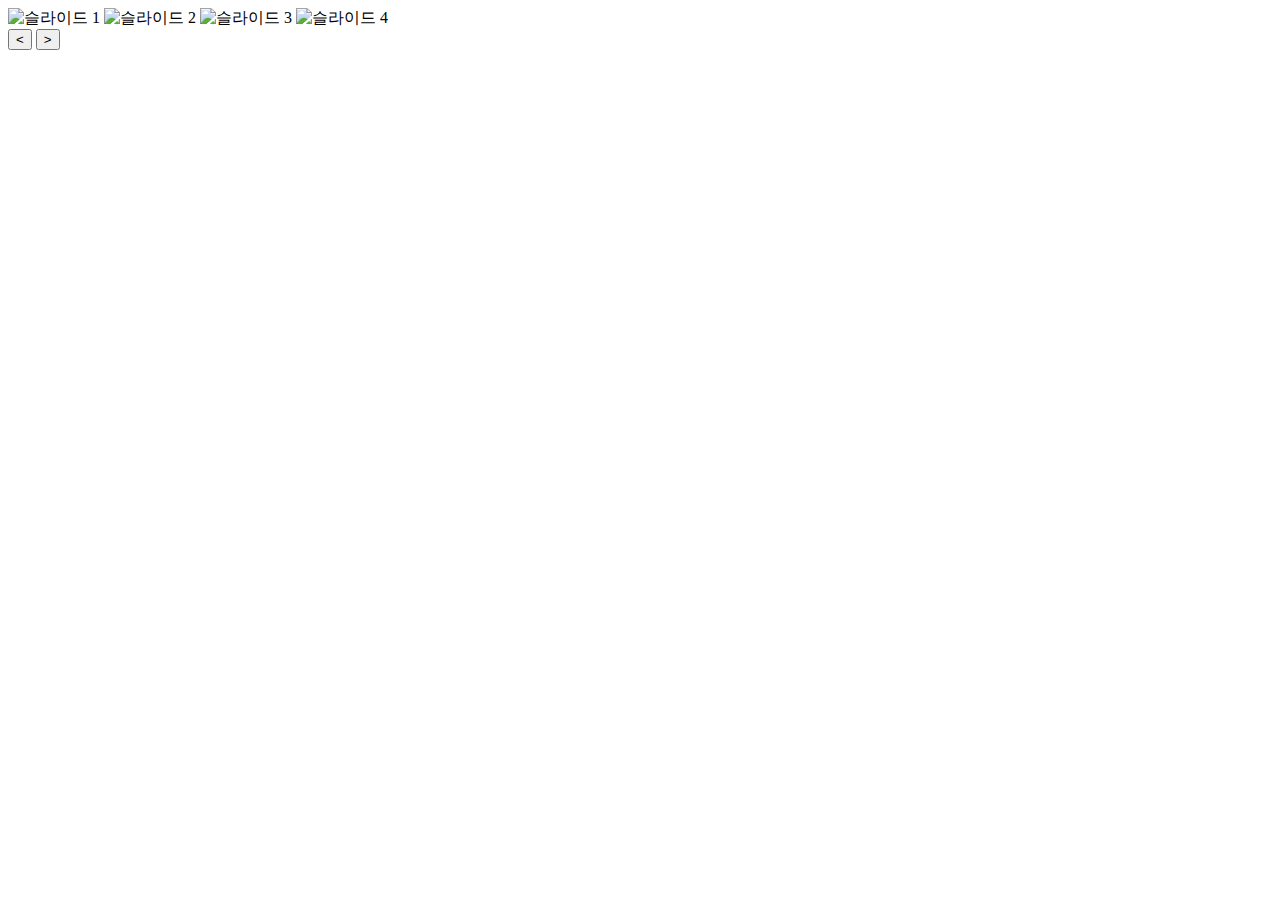
==== index.html @ efac9e6b "index.html" ====
<!DOCTYPE html>
<html lang="ko">
<head>
    <meta charset="UTF-8">
    <meta name="viewport" content="width=device-width, initial-scale=1.0">
    <title>이미지 캐러셀</title>
    <link rel="stylesheet" href="styles.css">
</head>
<body>
    <div class="carousel-container">
        <div class="carousel-image-container">
            <img src="/path/to/image1.jpg" alt="슬라이드 1" class="carousel-image">
            <img src="/path/to/image2.jpg" alt="슬라이드 2" class="carousel-image">
            <img src="/path/to/image3.jpg" alt="슬라이드 3" class="carousel-image">
            <img src="/path/to/image4.jpg" alt="슬라이드 4" class="carousel-image">
        </div>
        <button class="carousel-button prev">&lt;</button>
        <button class="carousel-button next">&gt;</button>
        <div class="carousel-dots"></div>
    </div>
    <script src="script.js"></script>
</body>
</html>
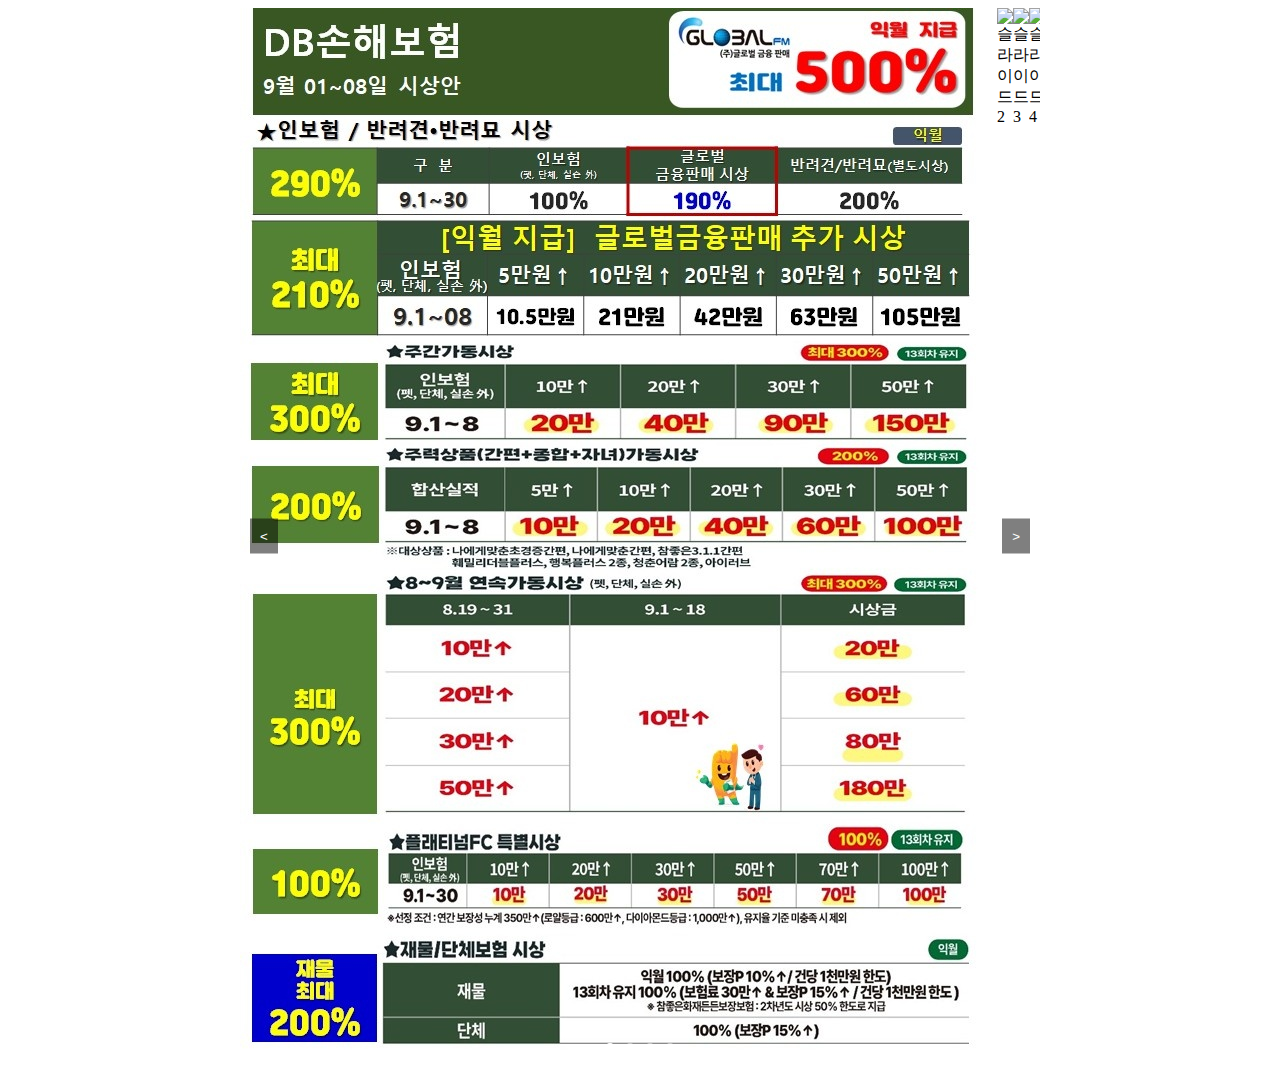
==== commit 56799252: "index.html" ====
--- a/index.html
+++ b/index.html
@@ -9,7 +9,7 @@
 <body>
     <div class="carousel-container">
         <div class="carousel-image-container">
-            <img src="/path/to/image1.jpg" alt="슬라이드 1" class="carousel-image">
+            <img src="/image1.jpg" alt="슬라이드 1" class="carousel-image">
             <img src="/path/to/image2.jpg" alt="슬라이드 2" class="carousel-image">
             <img src="/path/to/image3.jpg" alt="슬라이드 3" class="carousel-image">
             <img src="/path/to/image4.jpg" alt="슬라이드 4" class="carousel-image">
--- a/styles.css
+++ b/styles.css
@@ -0,0 +1,57 @@
+.carousel-container {
+    position: relative;
+    max-width: 800px;
+    margin: 0 auto;
+    overflow: hidden;
+}
+
+.carousel-image-container {
+    display: flex;
+    transition: transform 0.5s ease-in-out;
+}
+
+.carousel-image {
+    width: 100%;
+    height: auto;
+    object-fit: contain;
+}
+
+.carousel-button {
+    position: absolute;
+    top: 50%;
+    transform: translateY(-50%);
+    background-color: rgba(0, 0, 0, 0.5);
+    color: white;
+    border: none;
+    padding: 10px;
+    cursor: pointer;
+}
+
+.carousel-button.prev {
+    left: 10px;
+}
+
+.carousel-button.next {
+    right: 10px;
+}
+
+.carousel-dots {
+    position: absolute;
+    bottom: 10px;
+    left: 50%;
+    transform: translateX(-50%);
+    display: flex;
+}
+
+.carousel-dot {
+    width: 10px;
+    height: 10px;
+    border-radius: 50%;
+    background-color: rgba(255, 255, 255, 0.5);
+    margin: 0 5px;
+    cursor: pointer;
+}
+
+.carousel-dot.active {
+    background-color: white;
+}
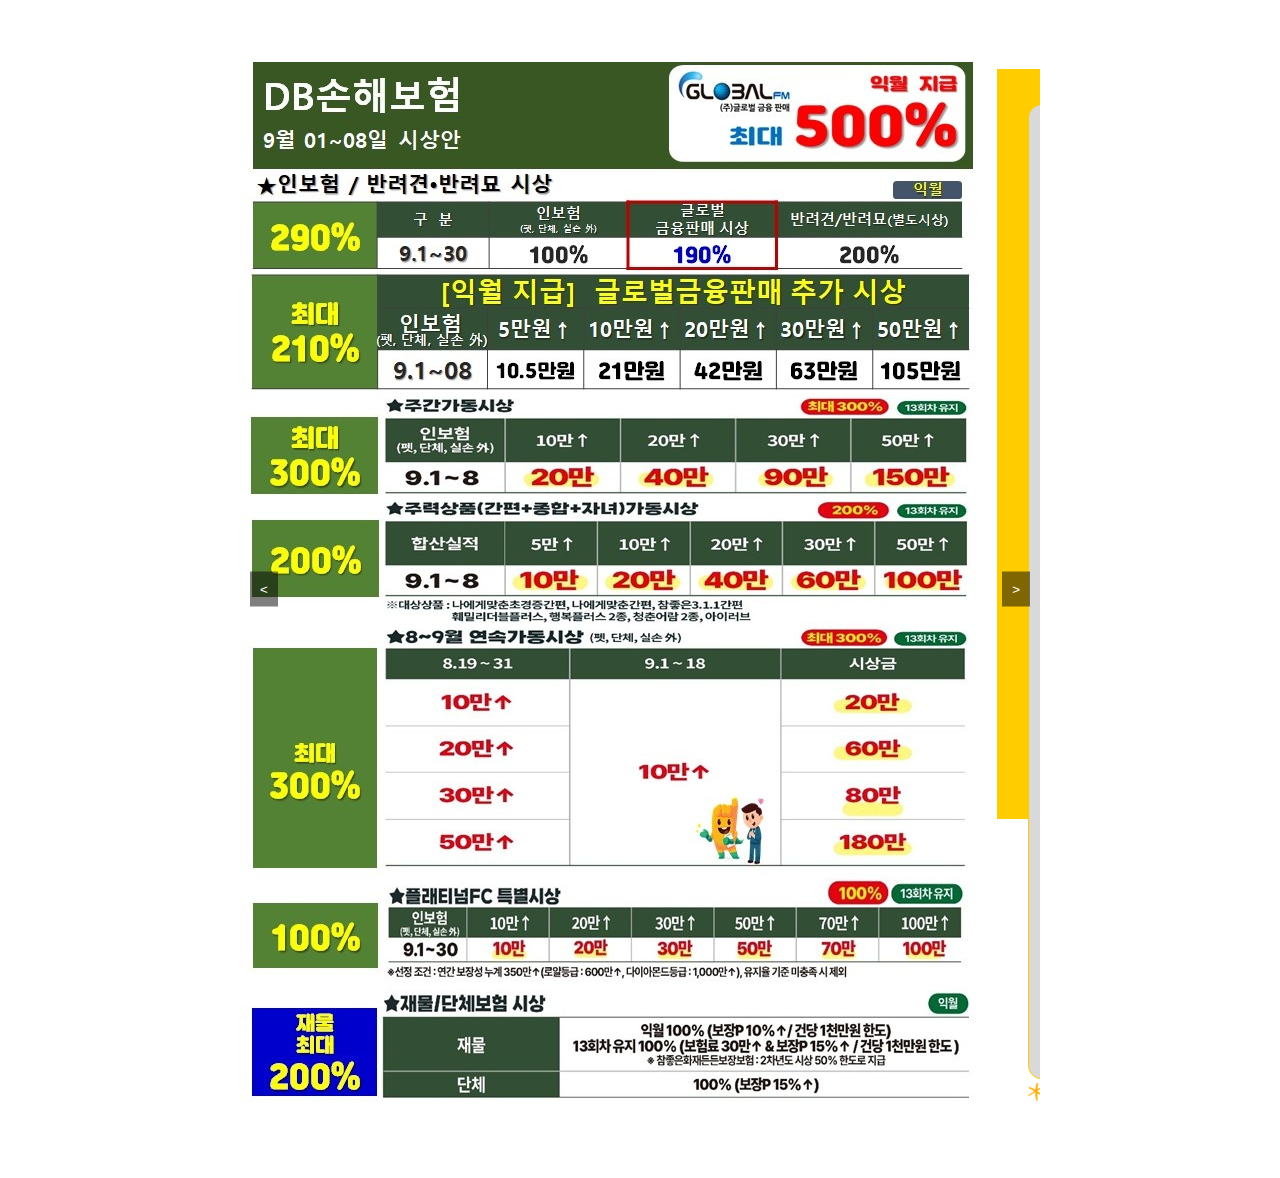
==== commit 70dcd839: "index.html" ====
--- a/index.html
+++ b/index.html
@@ -10,9 +10,9 @@
     <div class="carousel-container">
         <div class="carousel-image-container">
             <img src="/image1.jpg" alt="슬라이드 1" class="carousel-image">
-            <img src="/path/to/image2.jpg" alt="슬라이드 2" class="carousel-image">
-            <img src="/path/to/image3.jpg" alt="슬라이드 3" class="carousel-image">
-            <img src="/path/to/image4.jpg" alt="슬라이드 4" class="carousel-image">
+            <img src="/image2.jpg" alt="슬라이드 2" class="carousel-image">
+            <img src="/image3.jpg" alt="슬라이드 3" class="carousel-image">
+            <img src="/image4.jpg" alt="슬라이드 4" class="carousel-image">
         </div>
         <button class="carousel-button prev">&lt;</button>
         <button class="carousel-button next">&gt;</button>
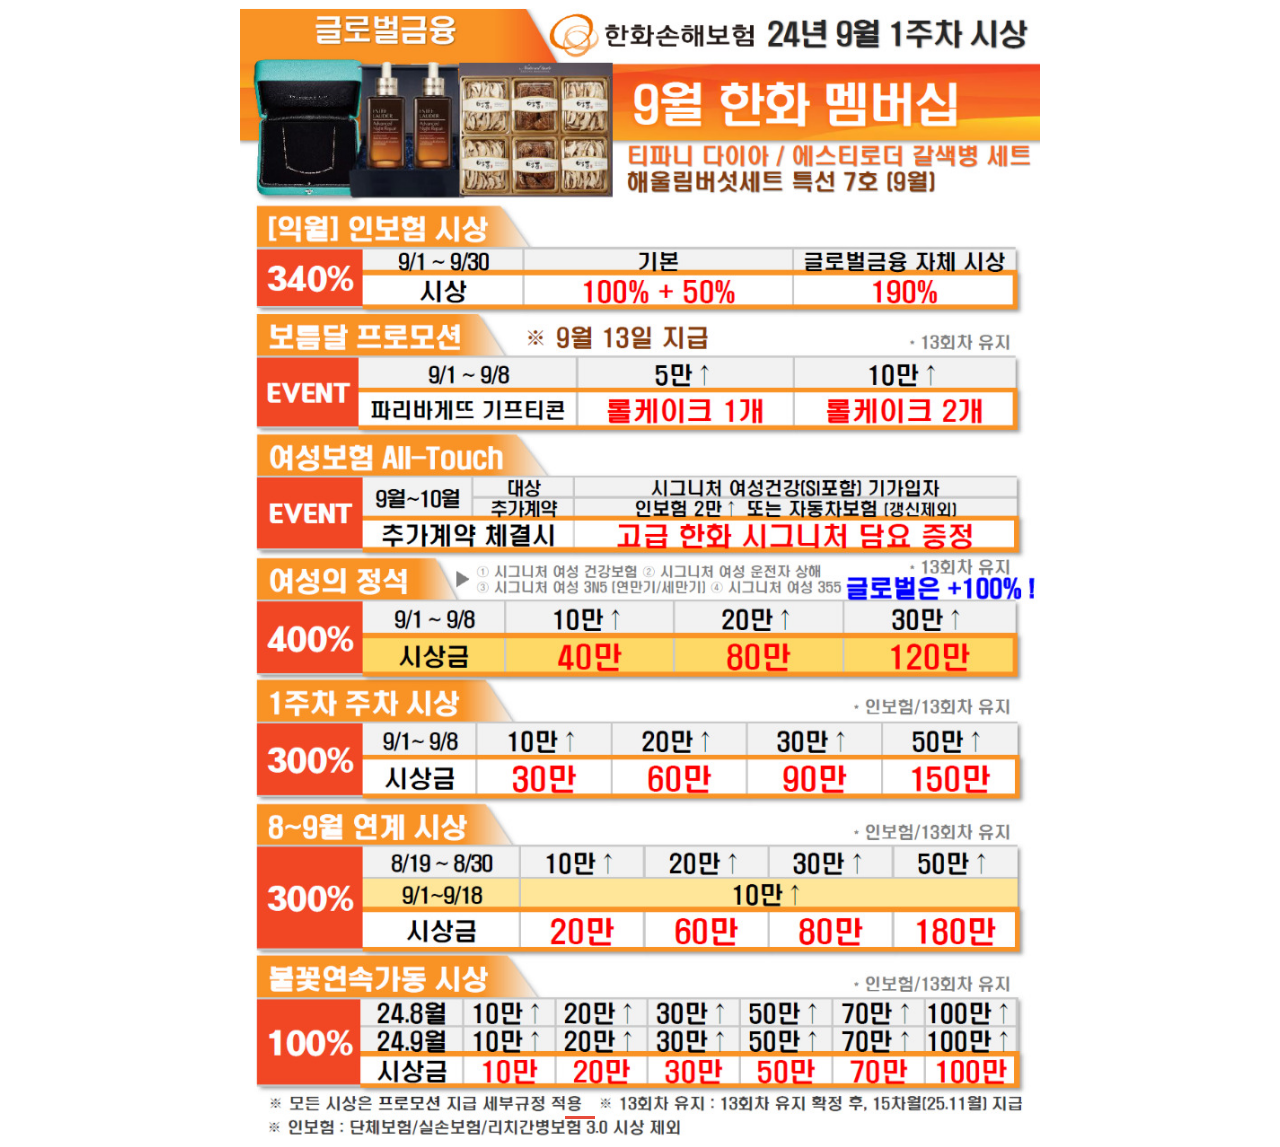
==== commit 95591ac0: "index.html" ====
--- a/index.html
+++ b/index.html
@@ -4,20 +4,20 @@
     <meta charset="UTF-8">
     <meta name="viewport" content="width=device-width, initial-scale=1.0">
     <title>이미지 캐러셀</title>
-    <link rel="stylesheet" href="styles.css">
+    <link rel="stylesheet" href="./styles.css">
 </head>
 <body>
     <div class="carousel-container">
         <div class="carousel-image-container">
-            <img src="/image1.jpg" alt="슬라이드 1" class="carousel-image">
-            <img src="/image2.jpg" alt="슬라이드 2" class="carousel-image">
-            <img src="/image3.jpg" alt="슬라이드 3" class="carousel-image">
-            <img src="/image4.jpg" alt="슬라이드 4" class="carousel-image">
+            <img src="./image1.jpg" alt="슬라이드 1" class="carousel-image">
+            <img src="./image2.jpg" alt="슬라이드 2" class="carousel-image">
+            <img src="./image3.jpg" alt="슬라이드 3" class="carousel-image">
+            <img src="./image4.jpg" alt="슬라이드 4" class="carousel-image">
         </div>
-        <button class="carousel-button prev">&lt;</button>
-        <button class="carousel-button next">&gt;</button>
+        <button class="carousel-button prev"></button>
+        <button class="carousel-button next"></button>
         <div class="carousel-dots"></div>
     </div>
-    <script src="script.js"></script>
+    <script src="./script.js"></script>
 </body>
 </html>
--- a/styles.css
+++ b/styles.css
@@ -20,11 +20,13 @@
     position: absolute;
     top: 50%;
     transform: translateY(-50%);
-    background-color: rgba(0, 0, 0, 0.5);
+    background: none;
+    border: none;
     color: white;
-    border: none;
+    font-size: 24px;
+    cursor: pointer;
     padding: 10px;
-    cursor: pointer;
+    z-index: 10;
 }
 
 .carousel-button.prev {
@@ -37,21 +39,23 @@
 
 .carousel-dots {
     position: absolute;
-    bottom: 10px;
+    bottom: 20px;
     left: 50%;
     transform: translateX(-50%);
     display: flex;
+    justify-content: center;
+    width: 100%;
 }
 
 .carousel-dot {
-    width: 10px;
-    height: 10px;
-    border-radius: 50%;
+    width: 30px;
+    height: 3px;
     background-color: rgba(255, 255, 255, 0.5);
     margin: 0 5px;
     cursor: pointer;
+    transition: background-color 0.3s ease;
 }
 
 .carousel-dot.active {
-    background-color: white;
+    background-color: #e74c3c;
 }
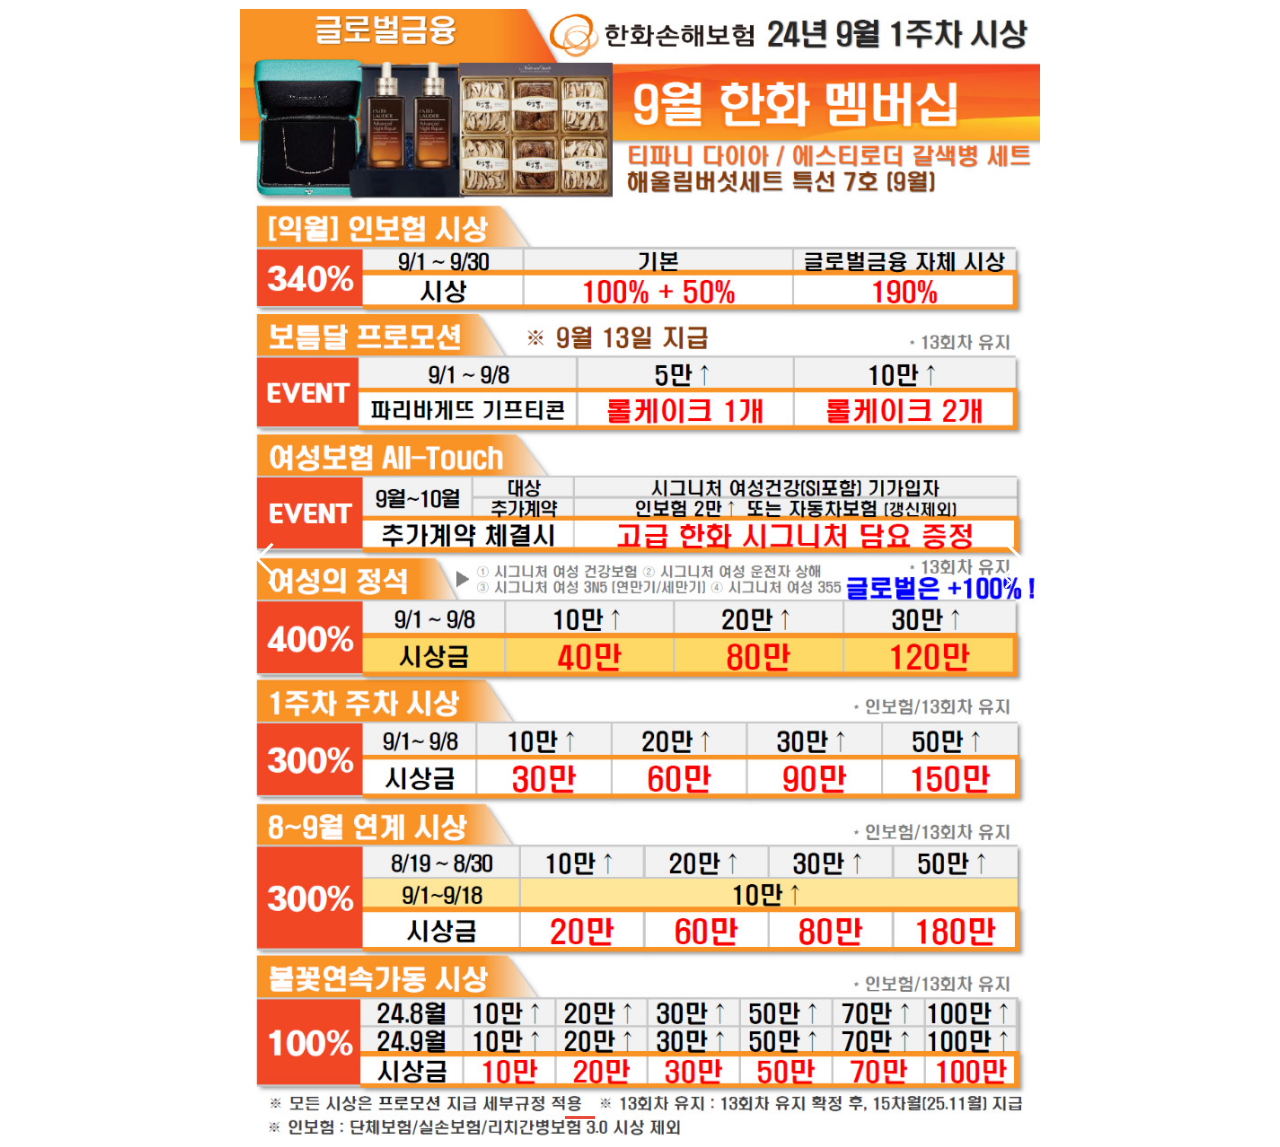
==== commit 6d43be12: "index.html" ====
--- a/index.html
+++ b/index.html
@@ -14,8 +14,16 @@
             <img src="./image3.jpg" alt="슬라이드 3" class="carousel-image">
             <img src="./image4.jpg" alt="슬라이드 4" class="carousel-image">
         </div>
-        <button class="carousel-button prev"></button>
-        <button class="carousel-button next"></button>
+        <button class="carousel-button prev">
+            <svg viewBox="0 0 24 24" width="24" height="24">
+                <path fill="white" d="M15.41 7.41L14 6l-6 6 6 6 1.41-1.41L10.83 12z"/>
+            </svg>
+        </button>
+        <button class="carousel-button next">
+            <svg viewBox="0 0 24 24" width="24" height="24">
+                <path fill="white" d="M10 6L8.59 7.41 13.17 12l-4.58 4.59L10 18l6-6z"/>
+            </svg>
+        </button>
         <div class="carousel-dots"></div>
     </div>
     <script src="./script.js"></script>
--- a/styles.css
+++ b/styles.css
@@ -37,6 +37,23 @@
     right: 10px;
 }
 
+.carousel-button::before {
+    content: '';
+    display: block;
+    width: 20px;
+    height: 20px;
+    border-top: 3px solid white;
+    border-right: 3px solid white;
+}
+
+.carousel-button.prev::before {
+    transform: rotate(-135deg);
+}
+
+.carousel-button.next::before {
+    transform: rotate(45deg);
+}
+
 .carousel-dots {
     position: absolute;
     bottom: 20px;
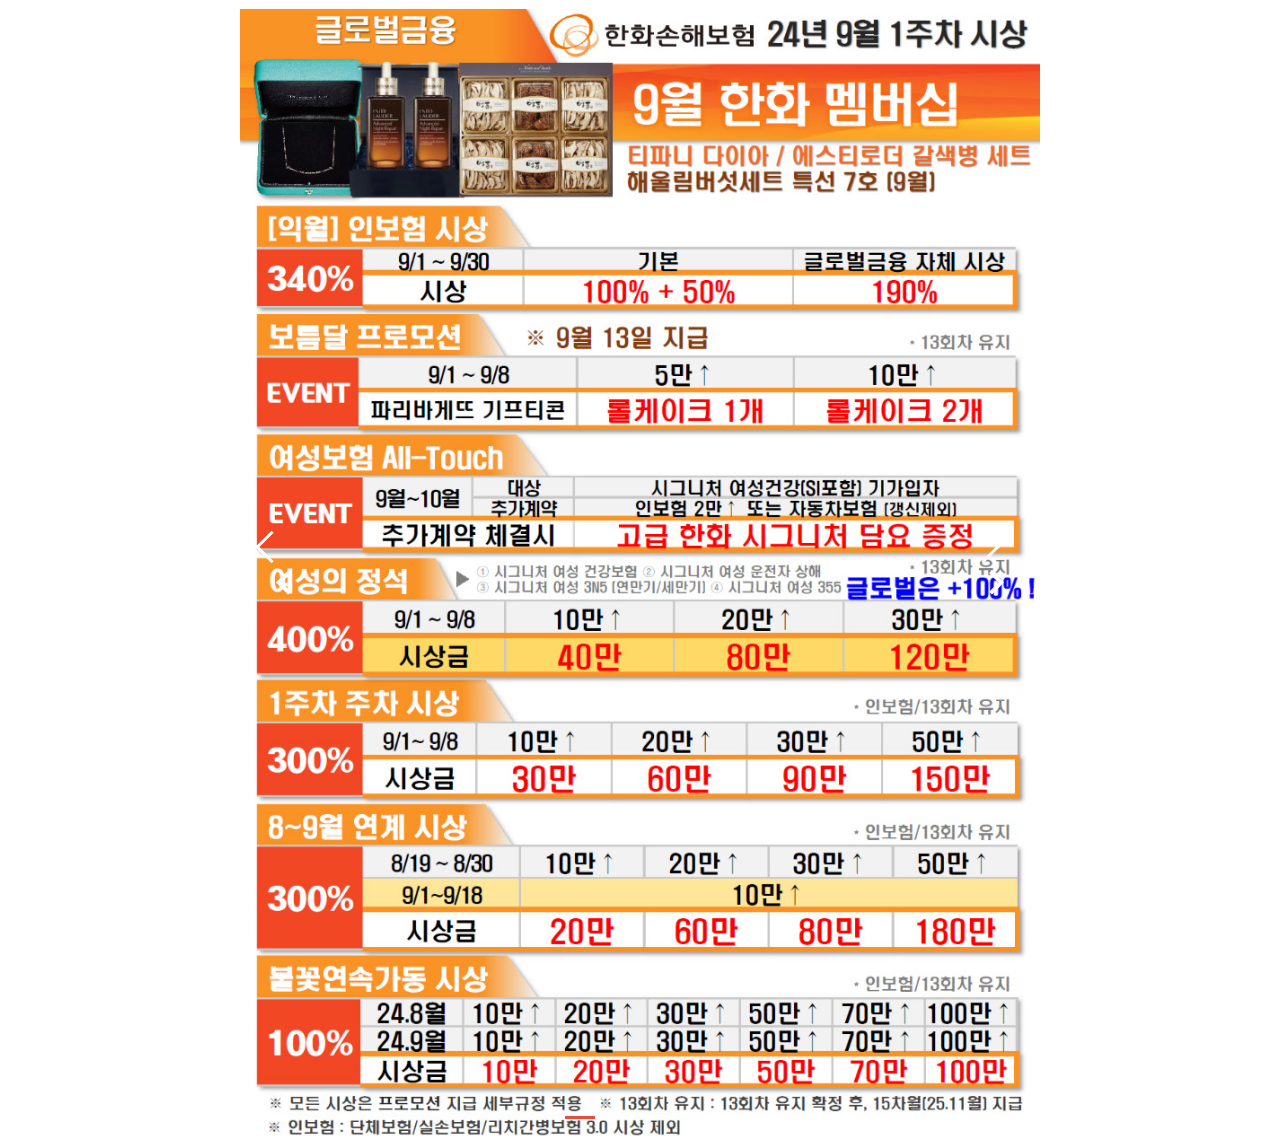
==== commit 910aa787: "index.html" ====
--- a/index.html
+++ b/index.html
@@ -15,12 +15,12 @@
             <img src="./image4.jpg" alt="슬라이드 4" class="carousel-image">
         </div>
         <button class="carousel-button prev">
-            <svg viewBox="0 0 24 24" width="24" height="24">
+            <svg viewBox="0 0 24 24" width="48" height="48">
                 <path fill="white" d="M15.41 7.41L14 6l-6 6 6 6 1.41-1.41L10.83 12z"/>
             </svg>
         </button>
         <button class="carousel-button next">
-            <svg viewBox="0 0 24 24" width="24" height="24">
+            <svg viewBox="0 0 24 24" width="48" height="48">
                 <path fill="white" d="M10 6L8.59 7.41 13.17 12l-4.58 4.59L10 18l6-6z"/>
             </svg>
         </button>
